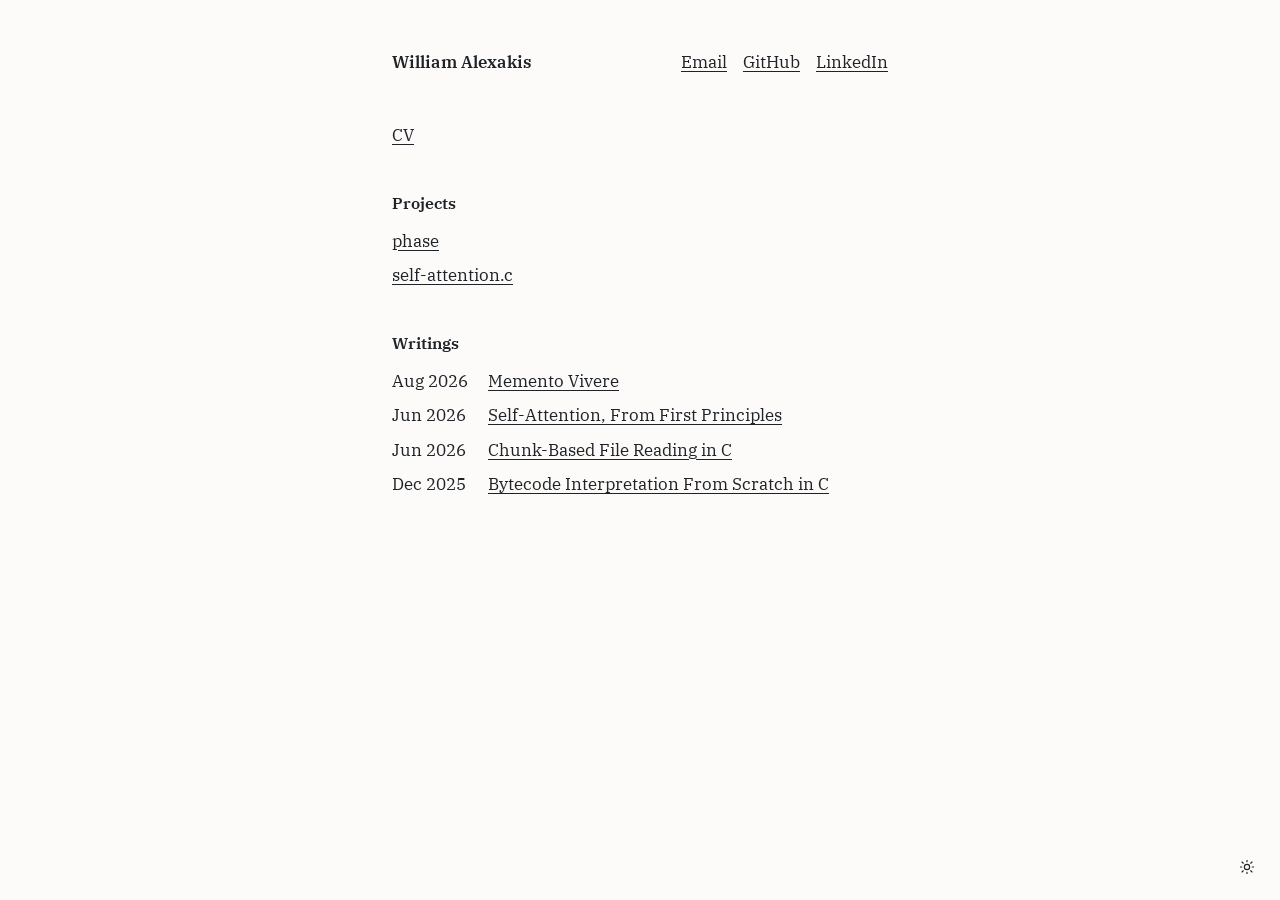
==== index.html @ 06da74a7 "Initial commit" ====
<!doctype html>
<html lang="en">
<head>
<meta charset="utf-8">
<meta name="viewport" content="width=device-width, initial-scale=1">
<title>William Alexakis</title>
<meta name="color-scheme" content="light dark">
<link rel="preconnect" href="https://fonts.googleapis.com">
<link rel="preconnect" href="https://fonts.gstatic.com" crossorigin>
<link rel="stylesheet" href="https://fonts.googleapis.com/css2?family=IBM+Plex+Mono:wght@400&family=IBM+Plex+Serif:ital,wght@0,400;0,600;1,400&display=swap">
<link rel="stylesheet" href="style.css">
<script>(function(){try{var t=localStorage.getItem("theme");if(t==="dark"||t==="light")document.documentElement.setAttribute("data-theme",t)}catch(e){}})()</script>
</head>
<body>

<main class="page">

  <div class="masthead">
    <span class="wordmark">William Alexakis</span>
    <nav class="social">
      <a href="mailto:w.alexakis@icloud.com">Email</a>
      <a href="https://github.com/williamalexakis">GitHub</a>
      <a href="https://www.linkedin.com/in/williamalexakis">LinkedIn</a>
    </nav>
  </div>

  <!-- Drop cv.pdf next to this file and this link starts working. -->
  <section class="section">
    <ul class="entries">
      <li><a href="cv.pdf">CV</a></li>
    </ul>
  </section>

  <section class="section">
    <h2 class="section-title">Projects</h2>
    <ul class="entries">
      <li><a href="https://github.com/williamalexakis/phase">phase</a></li>
      <li><a href="https://github.com/williamalexakis/self-attention.c">self-attention.c</a></li>
    </ul>
  </section>

  <section class="section">
    <h2 class="section-title">Writings</h2>
    <ul class="entries">
      <li><span class="date">Aug 2026</span><a href="writings/memento-vivere/">Memento Vivere</a></li>
      <li><span class="date">Jun 2026</span><a href="writings/self-attention-from-first-principles/">Self-Attention, From First Principles</a></li>
      <li><span class="date">Jun 2026</span><a href="writings/chunk-based-file-reading-in-c/">Chunk-Based File Reading in C</a></li>
      <li><span class="date">Dec 2025</span><a href="writings/bytecode-interpretation-from-scratch-in-c/">Bytecode Interpretation From Scratch in C</a></li>
    </ul>
  </section>

</main>

<button class="theme-toggle" type="button" aria-label="Switch between light and dark theme">
  <svg aria-hidden="true" viewBox="0 0 16 16" width="14" height="14">
    <path class="icon-sun" d="M8 11a3 3 0 1 0 0-6 3 3 0 0 0 0 6zM8 0v2M8 14v2M0 8h2M14 8h2M2.3 2.3l1.4 1.4M12.3 12.3l1.4 1.4M13.7 2.3l-1.4 1.4M3.7 12.3l-1.4 1.4" fill="none" stroke="currentColor" stroke-width="1.3" stroke-linecap="round"/>
    <path class="icon-moon" d="M13.5 9.7A6 6 0 0 1 6.3 2.5 6 6 0 1 0 13.5 9.7z" fill="none" stroke="currentColor" stroke-width="1.3" stroke-linejoin="round"/>
  </svg>
</button>

<script>
document.querySelector(".theme-toggle").addEventListener("click", function () {
  var root = document.documentElement
  var explicit = root.getAttribute("data-theme")
  var isDark = explicit ? explicit === "dark"
                        : matchMedia("(prefers-color-scheme: dark)").matches
  var next = isDark ? "light" : "dark"
  root.setAttribute("data-theme", next)
  try { localStorage.setItem("theme", next) } catch (e) {}
})
</script>

</body>
</html>
---- style.css ----
/* williamalexakis.github.io */

:root {
  --paper: #fcfbf9;
  --paper-sunk: #f1efeb;
  --ink: #1f2328;

  --serif: 'IBM Plex Serif', Georgia, 'Times New Roman', serif;
  --mono: 'IBM Plex Mono', ui-monospace, SFMono-Regular, Menlo, Consolas, monospace;

  /* Syntax colours. Kept low-saturation so a dense C listing reads as texture
     rather than confetti — this is the only colour anywhere on the site. */
  --tok-comment: #8b949e;
  --tok-keyword: #8a4b6d;
  --tok-type:    #3d6b7d;
  --tok-string:  #59683f;
  --tok-number:  #7d6134;
  --tok-func:    #41598a;
  --tok-macro:   #7a6a8a;
  --tok-punct:   #6a727c;
}

@media (prefers-color-scheme: dark) {
  :root:not([data-theme='light']) {
    --paper: #0d1013;
    --paper-sunk: #191d23;
    --ink: #e6edf3;

    --tok-comment: #6e7781;
    --tok-keyword: #cf9bbc;
    --tok-type:    #84b8cc;
    --tok-string:  #a9c48d;
    --tok-number:  #ceac82;
    --tok-func:    #93addd;
    --tok-macro:   #b3a3c4;
    --tok-punct:   #8b949e;
  }
}

:root[data-theme='dark'] {
  --paper: #0d1013;
  --paper-sunk: #191d23;
  --ink: #e6edf3;

  --tok-comment: #6e7781;
  --tok-keyword: #cf9bbc;
  --tok-type:    #84b8cc;
  --tok-string:  #a9c48d;
  --tok-number:  #ceac82;
  --tok-func:    #93addd;
  --tok-macro:   #b3a3c4;
  --tok-punct:   #8b949e;
}

*, *::before, *::after { box-sizing: border-box; }

html { -webkit-text-size-adjust: 100%; }

body {
  margin: 0;
  background: var(--paper);
  color: var(--ink);
  font-family: var(--serif);
  font-size: 17px;
  line-height: 1.7;
  -webkit-font-smoothing: antialiased;
  -moz-osx-font-smoothing: grayscale;
}

/* Links carry the text colour; only the underline marks them. */
a {
  color: inherit;
  text-decoration: underline;
  text-underline-offset: 2.5px;
  text-decoration-thickness: 1px;
}

:focus-visible { outline: 2px solid var(--ink); outline-offset: 2px; }

.page {
  max-width: 34rem;
  margin: 0 auto;
  padding: 3rem 1.5rem 5rem;
}

/* --- Index --------------------------------------------------------------- */

.masthead {
  display: flex;
  align-items: baseline;
  gap: 1rem;
  margin-bottom: 2.75rem;
}

.wordmark { font-weight: 600; }

.social {
  margin-left: auto;
  display: flex;
  gap: 1rem;
}

/* Pinned to the viewport corner so it is reachable from anywhere on the page. */
.theme-toggle {
  position: fixed;
  bottom: 1.25rem;
  right: 1.25rem;
  background: none;
  border: 0;
  padding: 0.4rem;
  color: inherit;
  cursor: pointer;
  line-height: 0;
}
.theme-toggle .icon-moon { display: none; }

@media (prefers-color-scheme: dark) {
  :root:not([data-theme='light']) .theme-toggle .icon-sun { display: none; }
  :root:not([data-theme='light']) .theme-toggle .icon-moon { display: inline; }
}
:root[data-theme='dark'] .theme-toggle .icon-sun { display: none; }
:root[data-theme='dark'] .theme-toggle .icon-moon { display: inline; }

.section { margin: 0 0 2.5rem; }
.section:last-child { margin-bottom: 0; }

.section-title {
  margin: 0 0 0.6rem;
  font-size: 1rem;
  font-weight: 600;
}

.entries {
  list-style: none;
  margin: 0;
  padding: 0;
}

.entries li { margin: 0 0 0.35rem; }

/* Date sits left of the title and lines the titles up. */
.date {
  display: inline-block;
  min-width: 6rem;
}

/* --- Writing ------------------------------------------------------------- */

.writing {
  max-width: 37rem;
  margin: 0 auto;
  padding: 3.5rem 1.5rem 6rem;
}

/* The generic paragraph rule comes first; the rules below it are scoped one
   level deeper so they outrank it rather than losing to it. */
.writing p { margin: 0 0 1.3rem; }

.writing .home { margin: 0 0 2.25rem; }

.writing-title {
  margin: 0;
  font-size: 1.7rem;
  font-weight: 600;
  line-height: 1.25;
  text-wrap: balance;
}

.writing .writing-date { margin: 0.5rem 0 2.5rem; }

.writing h2 {
  margin: 2.5rem 0 1rem;
  font-size: 1.15rem;
  font-weight: 600;
  line-height: 1.3;
}

.writing .source { margin-top: 2.5rem; }

.writing ul, .writing ol { margin: 0 0 1.3rem; padding-left: 1.3rem; }
.writing li { margin: 0 0 0.4rem; }

.writing :not(pre) > code {
  font-family: var(--mono);
  font-size: 0.855em;
  background: var(--paper-sunk);
  border-radius: 2px;
  padding: 0.1em 0.32em;
  word-break: break-word;
}

/* --- Code ---------------------------------------------------------------- */

pre {
  margin: 1.5rem 0;
  padding: 0.9rem 1.05rem;
  background: var(--paper-sunk);
  border-radius: 2px;
  overflow-x: auto;
}

pre code {
  font-family: var(--mono);
  font-size: 0.79rem;
  line-height: 1.6;
  display: block;
  width: fit-content;
  min-width: 100%;
  tab-size: 4;
}

/* Prism tokens. Blocks without a language class (bytecode dumps, Phase
   diagnostics, the Phase sample) are left untouched and inherit the body
   colour, which is what those want. */
.token.comment,
.token.prolog { color: var(--tok-comment); font-style: italic; }
.token.keyword { color: var(--tok-keyword); }
.token.class-name,
.token.builtin { color: var(--tok-type); }
.token.string,
.token.char { color: var(--tok-string); }
.token.number,
.token.boolean,
.token.constant { color: var(--tok-number); }
.token.function { color: var(--tok-func); }
.token.macro,
.token.directive,
.token.directive-hash { color: var(--tok-macro); }
.token.operator,
.token.punctuation { color: var(--tok-punct); }
.token.macro .token.keyword { color: var(--tok-macro); }

/* --- Figures ------------------------------------------------------------- */

/* Inline SVG inherits currentColor, so one drawing serves both themes. */
.figure {
  margin: 2rem 0;
  text-align: center;
}

.figure svg {
  max-width: 100%;
  height: auto;
  color: var(--ink);
}

/* --- Maths --------------------------------------------------------------- */

/* KaTeX renders the original LaTeX; these rules only handle placement. */
.math-block {
  margin: 1.5rem 0;
  overflow-x: auto;
  overflow-y: hidden;
  padding: 0.2rem 0;
}

.katex-display { margin: 0; }
.katex { font-size: 1.05em; }

/* --- Responsive ---------------------------------------------------------- */

@media (max-width: 34rem) {
  body { font-size: 16.5px; }
  .page, .writing { padding-left: 1.15rem; padding-right: 1.15rem; }
  .page { padding-top: 2.25rem; }
  .writing { padding-top: 2.5rem; }
  .masthead { flex-wrap: wrap; gap: 0.5rem 0.9rem; }
  .social { gap: 0.9rem; }
  .writing-title { font-size: 1.45rem; }
  .date { min-width: 5.4rem; }
  pre code { font-size: 0.75rem; }
}

@media print {
  .theme-toggle { display: none; }
  body { background: #fff; color: #000; }
}
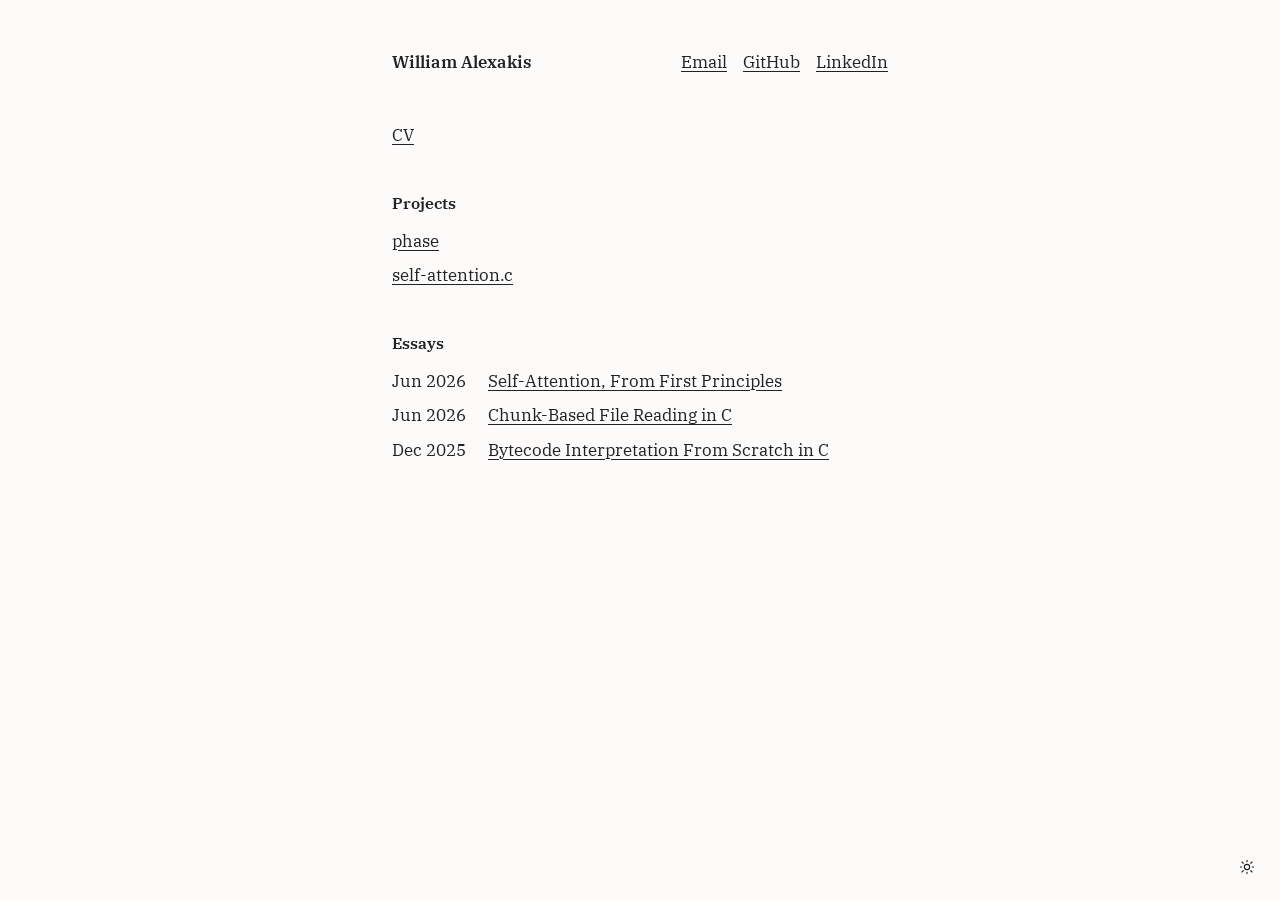
==== commit f4d6047c: "Refactor: Change writings to essays and add CV" ====
--- a/index.html
+++ b/index.html
@@ -24,10 +24,9 @@
     </nav>
   </div>
 
-  <!-- Drop cv.pdf next to this file and this link starts working. -->
   <section class="section">
     <ul class="entries">
-      <li><a href="cv.pdf">CV</a></li>
+      <li><a href="CV.pdf">CV</a></li>
     </ul>
   </section>
 
@@ -40,12 +39,11 @@
   </section>
 
   <section class="section">
-    <h2 class="section-title">Writings</h2>
+    <h2 class="section-title">Essays</h2>
     <ul class="entries">
-      <li><span class="date">Aug 2026</span><a href="writings/memento-vivere/">Memento Vivere</a></li>
-      <li><span class="date">Jun 2026</span><a href="writings/self-attention-from-first-principles/">Self-Attention, From First Principles</a></li>
-      <li><span class="date">Jun 2026</span><a href="writings/chunk-based-file-reading-in-c/">Chunk-Based File Reading in C</a></li>
-      <li><span class="date">Dec 2025</span><a href="writings/bytecode-interpretation-from-scratch-in-c/">Bytecode Interpretation From Scratch in C</a></li>
+      <li><span class="date">Jun 2026</span><a href="essays/self-attention-from-first-principles/">Self-Attention, From First Principles</a></li>
+      <li><span class="date">Jun 2026</span><a href="essays/chunk-based-file-reading-in-c/">Chunk-Based File Reading in C</a></li>
+      <li><span class="date">Dec 2025</span><a href="essays/bytecode-interpretation-from-scratch-in-c/">Bytecode Interpretation From Scratch in C</a></li>
     </ul>
   </section>
 
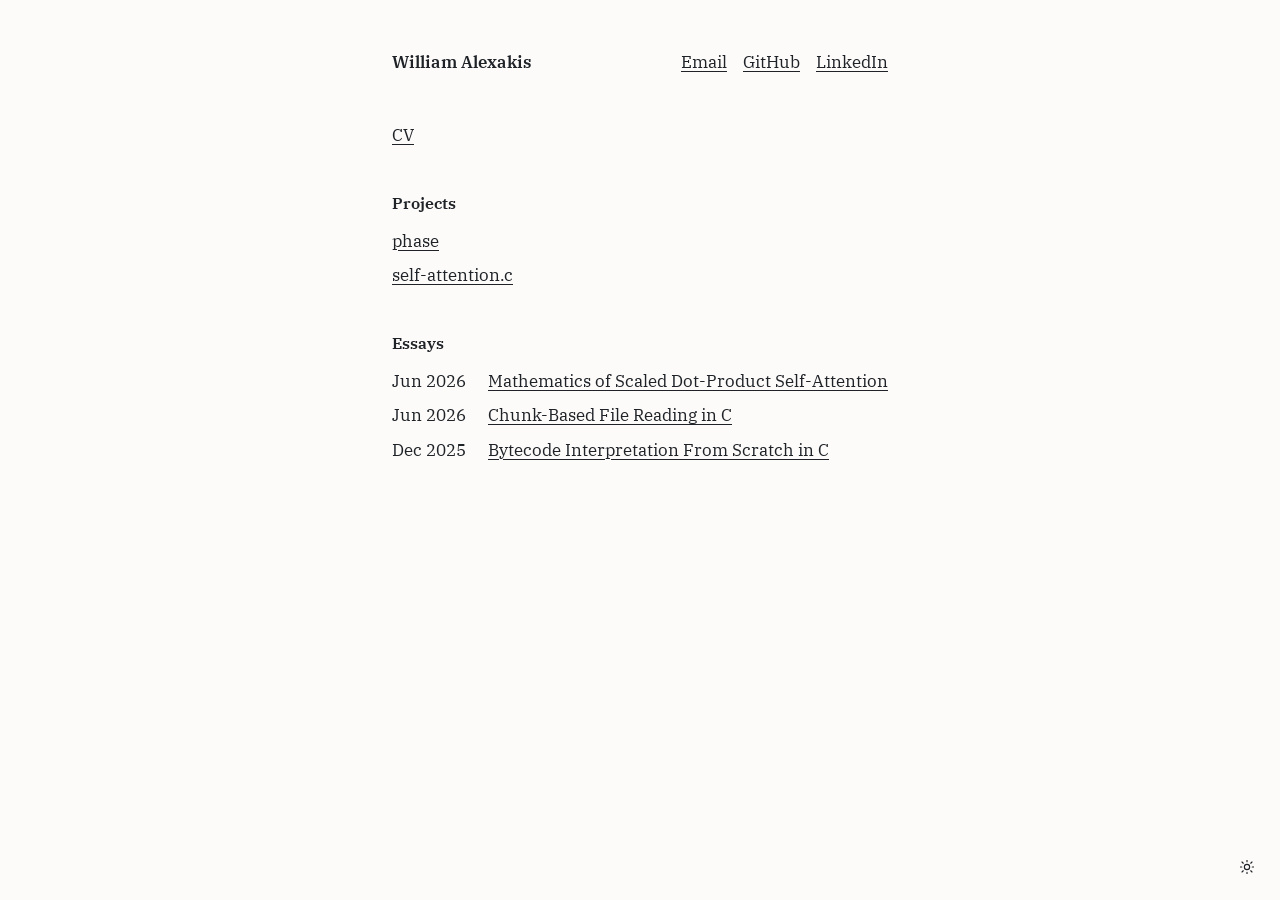
==== commit dfea6eb4: "Refactor: Rename self attention essay" ====
--- a/index.html
+++ b/index.html
@@ -41,7 +41,7 @@
   <section class="section">
     <h2 class="section-title">Essays</h2>
     <ul class="entries">
-      <li><span class="date">Jun 2026</span><a href="essays/self-attention-from-first-principles/">Self-Attention, From First Principles</a></li>
+      <li><span class="date">Jun 2026</span><a href="essays/mathematics-of-scaled-dot-product-self-attention/">Mathematics of Scaled Dot-Product Self-Attention</a></li>
       <li><span class="date">Jun 2026</span><a href="essays/chunk-based-file-reading-in-c/">Chunk-Based File Reading in C</a></li>
       <li><span class="date">Dec 2025</span><a href="essays/bytecode-interpretation-from-scratch-in-c/">Bytecode Interpretation From Scratch in C</a></li>
     </ul>
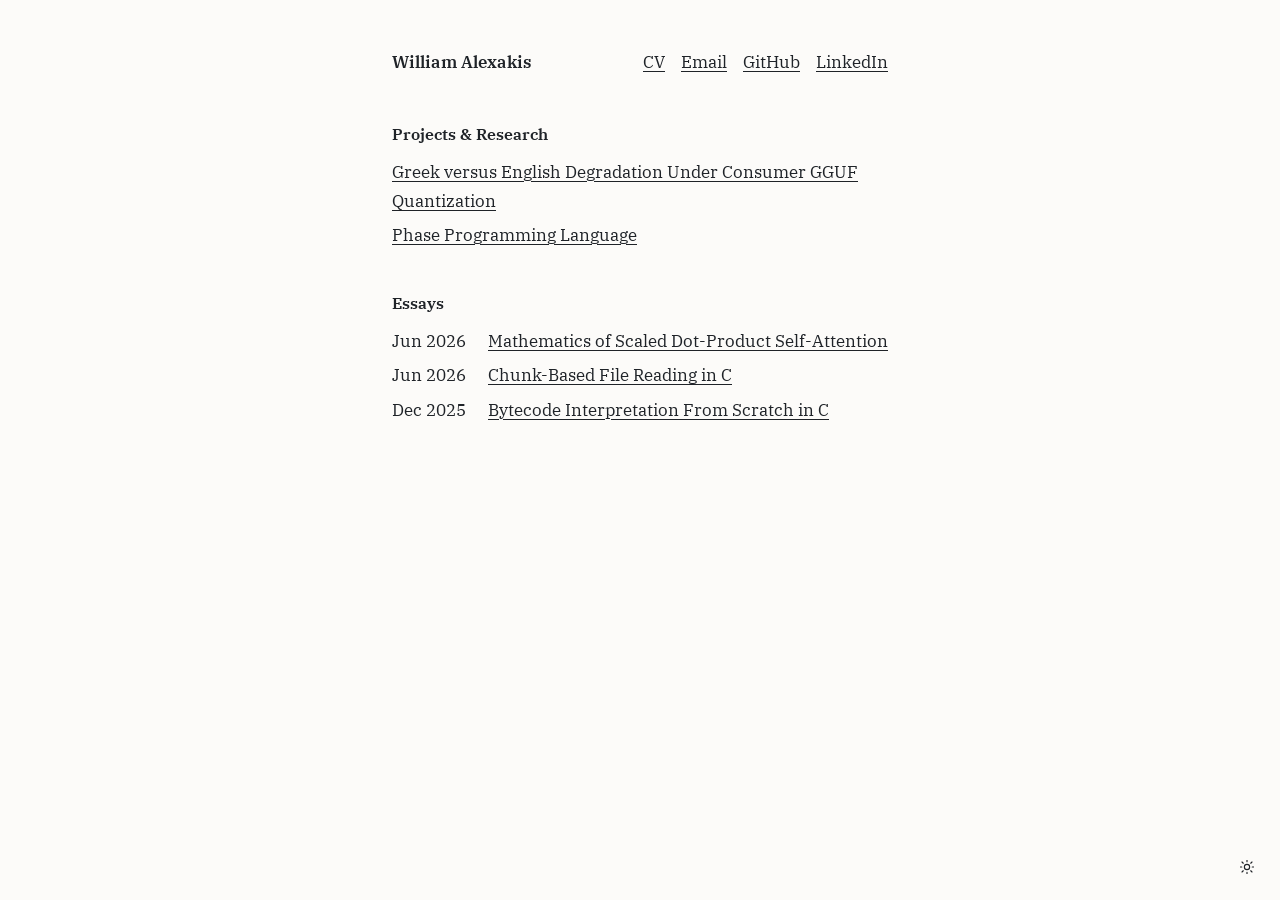
==== commit a4a4a2c9: "Feat: Add research paper and new CV" ====
--- a/index.html
+++ b/index.html
@@ -18,6 +18,7 @@
   <div class="masthead">
     <span class="wordmark">William Alexakis</span>
     <nav class="social">
+      <a href="CV.pdf">CV</a>
       <a href="mailto:w.alexakis@icloud.com">Email</a>
       <a href="https://github.com/williamalexakis">GitHub</a>
       <a href="https://www.linkedin.com/in/williamalexakis">LinkedIn</a>
@@ -25,16 +26,10 @@
   </div>
 
   <section class="section">
+    <h2 class="section-title">Projects &amp; Research</h2>
     <ul class="entries">
-      <li><a href="CV.pdf">CV</a></li>
-    </ul>
-  </section>
-
-  <section class="section">
-    <h2 class="section-title">Projects</h2>
-    <ul class="entries">
-      <li><a href="https://github.com/williamalexakis/phase">phase</a></li>
-      <li><a href="https://github.com/williamalexakis/self-attention.c">self-attention.c</a></li>
+      <li><a href="https://doi.org/10.5281/zenodo.22145680">Greek versus English Degradation Under Consumer GGUF Quantization</a></li>
+      <li><a href="https://github.com/williamalexakis/phase">Phase Programming Language</a></li>
     </ul>
   </section>
 
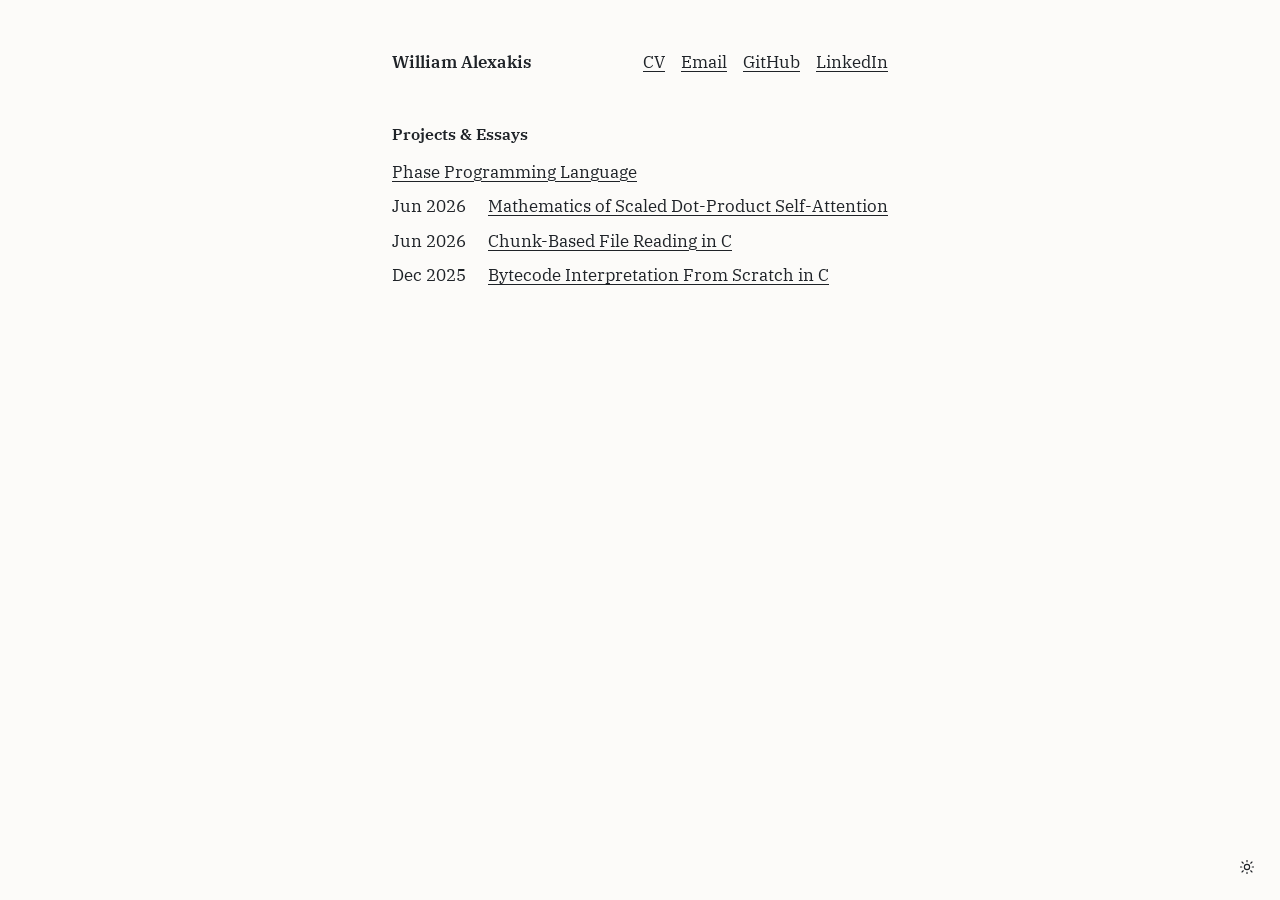
==== commit 6d1c4b49: "Refactor: Remove paper and fix links" ====
--- a/index.html
+++ b/index.html
@@ -26,19 +26,12 @@
   </div>
 
   <section class="section">
-    <h2 class="section-title">Projects &amp; Research</h2>
+    <h2 class="section-title">Projects &amp; Essays</h2>
     <ul class="entries">
-      <li><a href="https://doi.org/10.5281/zenodo.22145680">Greek versus English Degradation Under Consumer GGUF Quantization</a></li>
       <li><a href="https://github.com/williamalexakis/phase">Phase Programming Language</a></li>
-    </ul>
-  </section>
-
-  <section class="section">
-    <h2 class="section-title">Essays</h2>
-    <ul class="entries">
-      <li><span class="date">Jun 2026</span><a href="essays/mathematics-of-scaled-dot-product-self-attention/">Mathematics of Scaled Dot-Product Self-Attention</a></li>
-      <li><span class="date">Jun 2026</span><a href="essays/chunk-based-file-reading-in-c/">Chunk-Based File Reading in C</a></li>
-      <li><span class="date">Dec 2025</span><a href="essays/bytecode-interpretation-from-scratch-in-c/">Bytecode Interpretation From Scratch in C</a></li>
+      <li><span class="date">Jun 2026</span><a href="mathematics-of-attention/">Mathematics of Scaled Dot-Product Self-Attention</a></li>
+      <li><span class="date">Jun 2026</span><a href="chunk-file-reading/">Chunk-Based File Reading in C</a></li>
+      <li><span class="date">Dec 2025</span><a href="bytecode-from-scratch/">Bytecode Interpretation From Scratch in C</a></li>
     </ul>
   </section>
 
